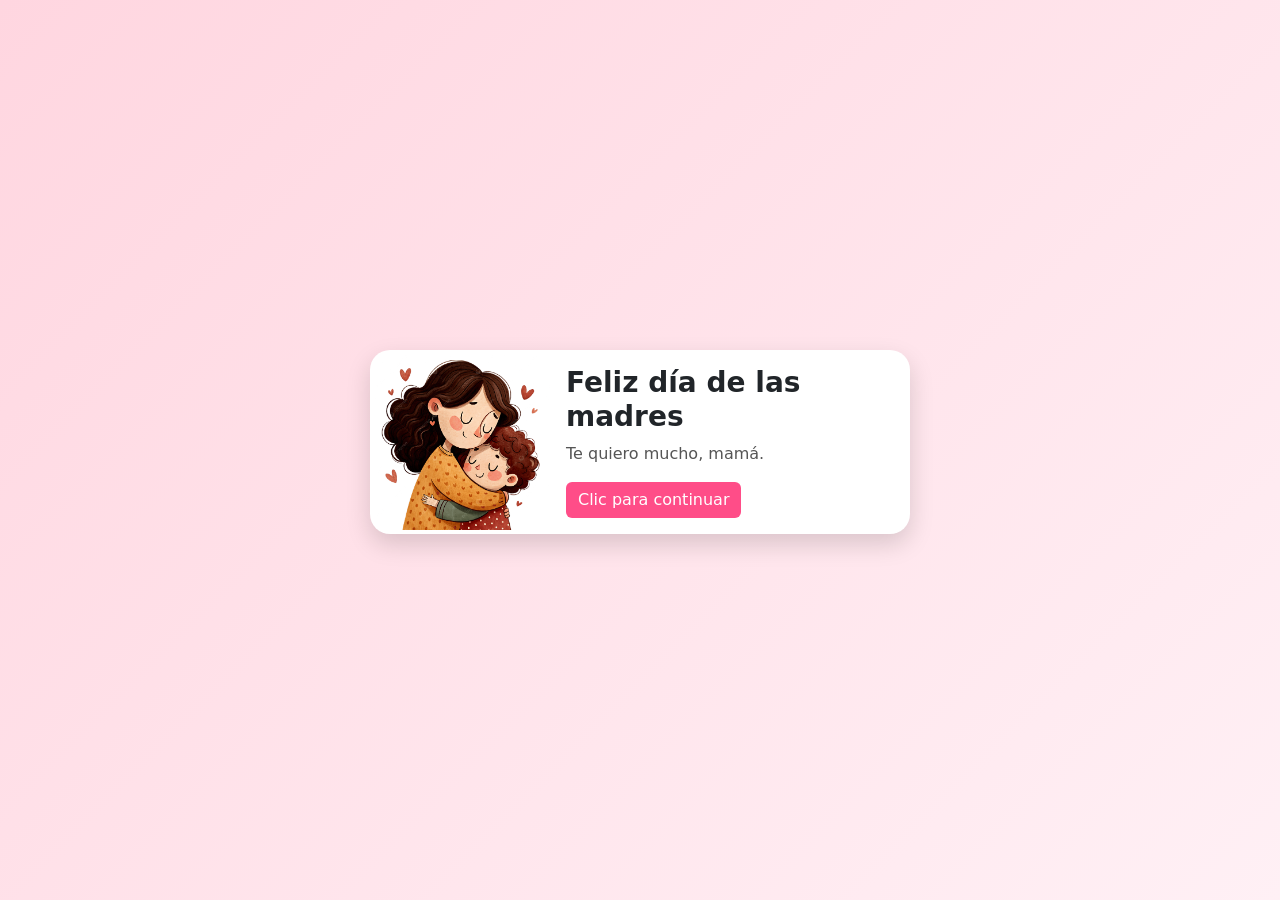
==== index.html @ 326a5e2d "Reestructurar proyecto para GitHub Pages: mover HTML a raíz, corregir rutas de CSS e imágenes" ====
<!DOCTYPE html>
<html lang="en">
<head>
    <meta charset="UTF-8">
    <meta name="viewport" content="width=device-width, initial-scale=1.0">
    <title>Carta</title>
    <link rel="stylesheet" href="css/carta.css">
    <link href="https://cdn.jsdelivr.net/npm/bootstrap@5.3.8/dist/css/bootstrap.min.css" rel="stylesheet" integrity="sha384-sRIl4kxILFvY47J16cr9ZwB07vP4J8+LH7qKQnuqkuIAvNWLzeN8tE5YBujZqJLB" crossorigin="anonymous">
</head>
<body>
    <div class="card mb-3" style="max-width: 540px;">
  <div class="row g-0">
    <div class="col-md-4">
      <img src="images/dia_madre.png" class="img-fluid rounded-start" alt="Día de las madres">
    </div>
    <div class="col-md-8">
      <div class="card-body">
        <h5 class="card-title">Feliz día de las madres</h5>
        <p class="card-text">Te quiero mucho, mamá.</p>
        <p class="card-text"><a href="#" class="btn btn-primary" id="continuar">
    Clic para continuar
        </a>
        </p>
      </div>
    </div>
  </div>
</div>

<script>

const boton = document.getElementById("continuar");

boton.addEventListener("click", function(event){

    event.preventDefault();

    for(let i = 0; i < 60; i++){

        const heart = document.createElement("div");

        heart.classList.add("heart");

        const corazones = ["💖","💕","💗","💓","💞"];

        heart.innerHTML = corazones[Math.floor(Math.random() * corazones.length)];

        // Posición aleatoria
        heart.style.left = Math.random() * window.innerWidth + "px";

        heart.style.top = Math.random() * window.innerHeight + "px";

        // Tamaño aleatorio
        heart.style.fontSize = (20 + Math.random() * 30) + "px";

        document.body.appendChild(heart);

        setTimeout(() => {
            heart.remove();
        }, 3000);
    }

    // Fade de pantalla
    document.body.classList.add("fade-out");

    // Cambio de página
    setTimeout(() => {
        window.location.href = "presentacion.html";
    }, 2000);

});

</script>

    <script src="https://cdn.jsdelivr.net/npm/bootstrap@5.3.8/dist/js/bootstrap.bundle.min.js" integrity="sha384-FKyoEForCGlyvwx9Hj09JcYn3nv7wiPVlz7YYwJrWVcXK/BmnVDxM+D2scQbITxI" crossorigin="anonymous"></script>
</body>
</html>
---- css/carta.css ----
body{
    height: 100vh;

    display: flex;
    justify-content: center;
    align-items: center;

    background: linear-gradient(135deg, #ffd6e0, #fff0f5);

    font-family: Arial, Helvetica, sans-serif;
}

.card{
    border: none !important;

    border-radius: 20px !important;

    overflow: hidden;

    box-shadow: 0px 10px 25px rgba(0,0,0,0.15);

    transition: transform 0.3s;
}

.card:hover{
    transform: scale(1.03);
}

.card-title{
    color: #d63384;
    font-size: 28px;
    font-weight: bold;
}

.card-text{
    color: #555;
}

.btn-primary{
    background-color: #ff4d88 !important;
    border: none !important;

    border-radius: 10px;
}

.btn-primary:hover{
    background-color: #e63973 !important;
}

.fade-out{
    animation: desaparecer 2s forwards;
}

@keyframes desaparecer{
    from{
        opacity: 1;
    }

    to{
        opacity: 0;
    }
}

.heart{
    position: fixed;

    animation: explosion 3s ease-out forwards;

    z-index: 999;

    pointer-events: none;
}

@keyframes explosion{

    0%{
        transform: scale(0);
        opacity: 0;
    }

    20%{
        transform: scale(1.2);
        opacity: 1;
    }

    100%{
        transform: translateY(-100px) scale(1.8);
        opacity: 0;
    }

}
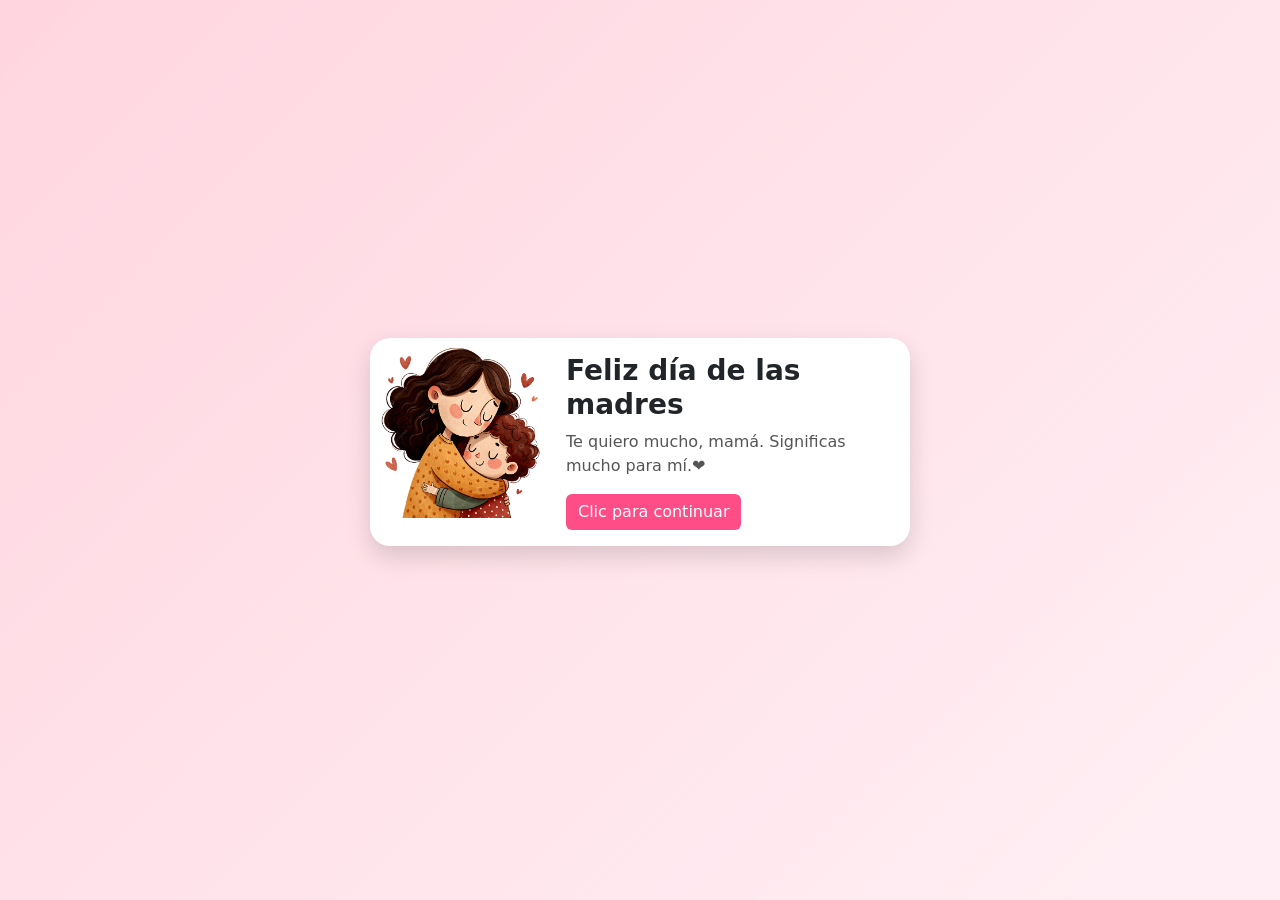
==== commit 4878d50b: "pequeños cambios" ====
--- a/index.html
+++ b/index.html
@@ -16,7 +16,7 @@
     <div class="col-md-8">
       <div class="card-body">
         <h5 class="card-title">Feliz día de las madres</h5>
-        <p class="card-text">Te quiero mucho, mamá.</p>
+        <p class="card-text">Te quiero mucho, mamá. Significas mucho para mí.❤️</p>
         <p class="card-text"><a href="#" class="btn btn-primary" id="continuar">
     Clic para continuar
         </a>
